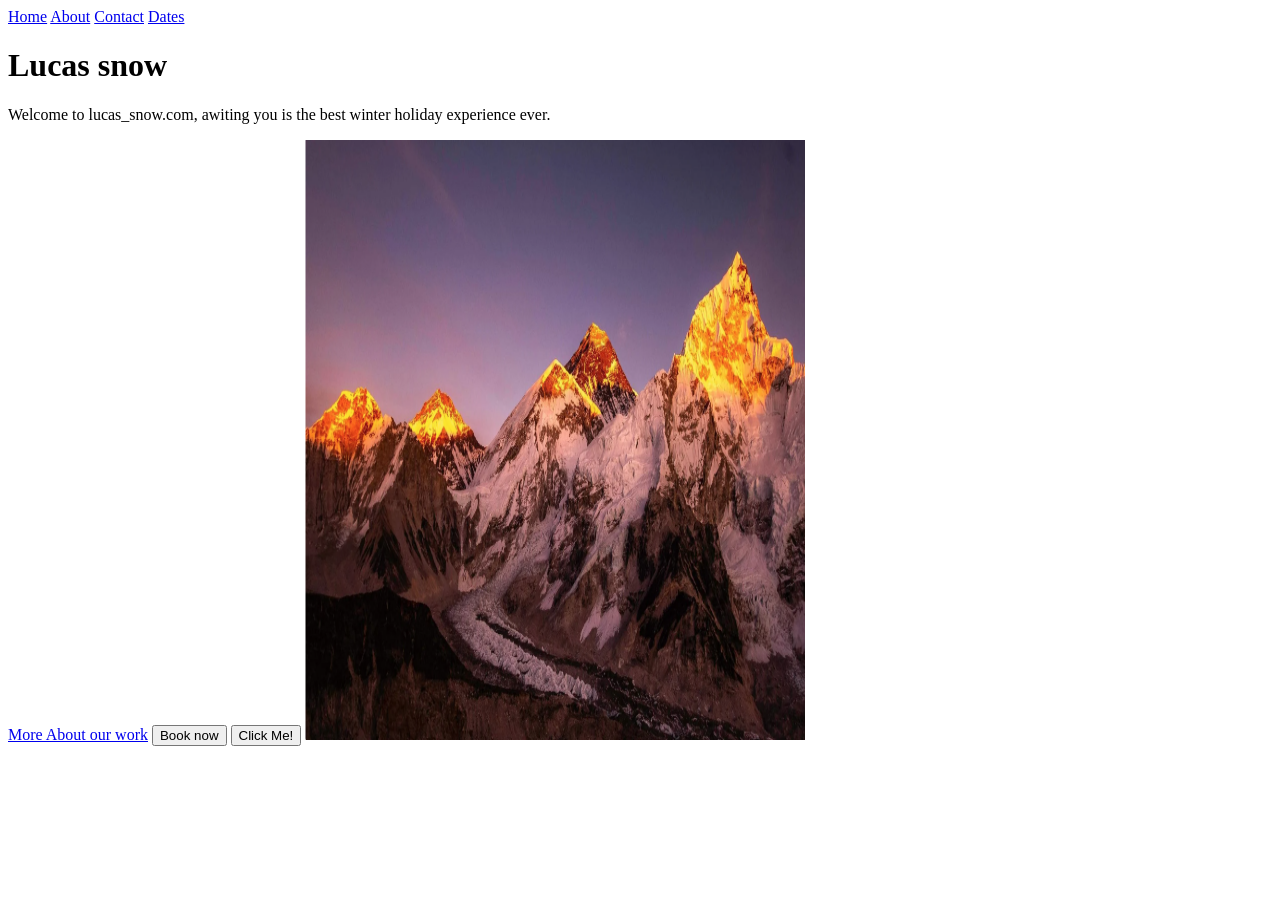
==== index.html @ 17554b2e "Rename Index.html to index.html" ====
<!DOCTYPE html>
<html>
<head>
<link rel="stylesheet" href="D:\Users\a00055100\Downloads\WebDev_Project_Lucas_snow\style.css">
<style> 

</style>
<title>Lucas_snow.com</title>
</head>
<body>
<div class="topnav">
  <a class="active" href="#home">Home</a>
  <a href="About.html">About</a>
  <a href="/Contact">Contact</a>
  <a href="Dates">Dates</a>
</div>

<h1 class="Headings">Lucas snow</h1>
<p>Welcome to lucas_snow.com, awiting you is the best winter holiday experience ever.</p>
<a href="https://github.com/codemode-sys/WebDev_Project_Lucas_snow">More About our work</a>
<button type="button">Book now</button>
<button type="button">Click Me!</button>
<img src="mountain.png" alt="snowy landsacpe" width="500" height="600">
</body>
</html>
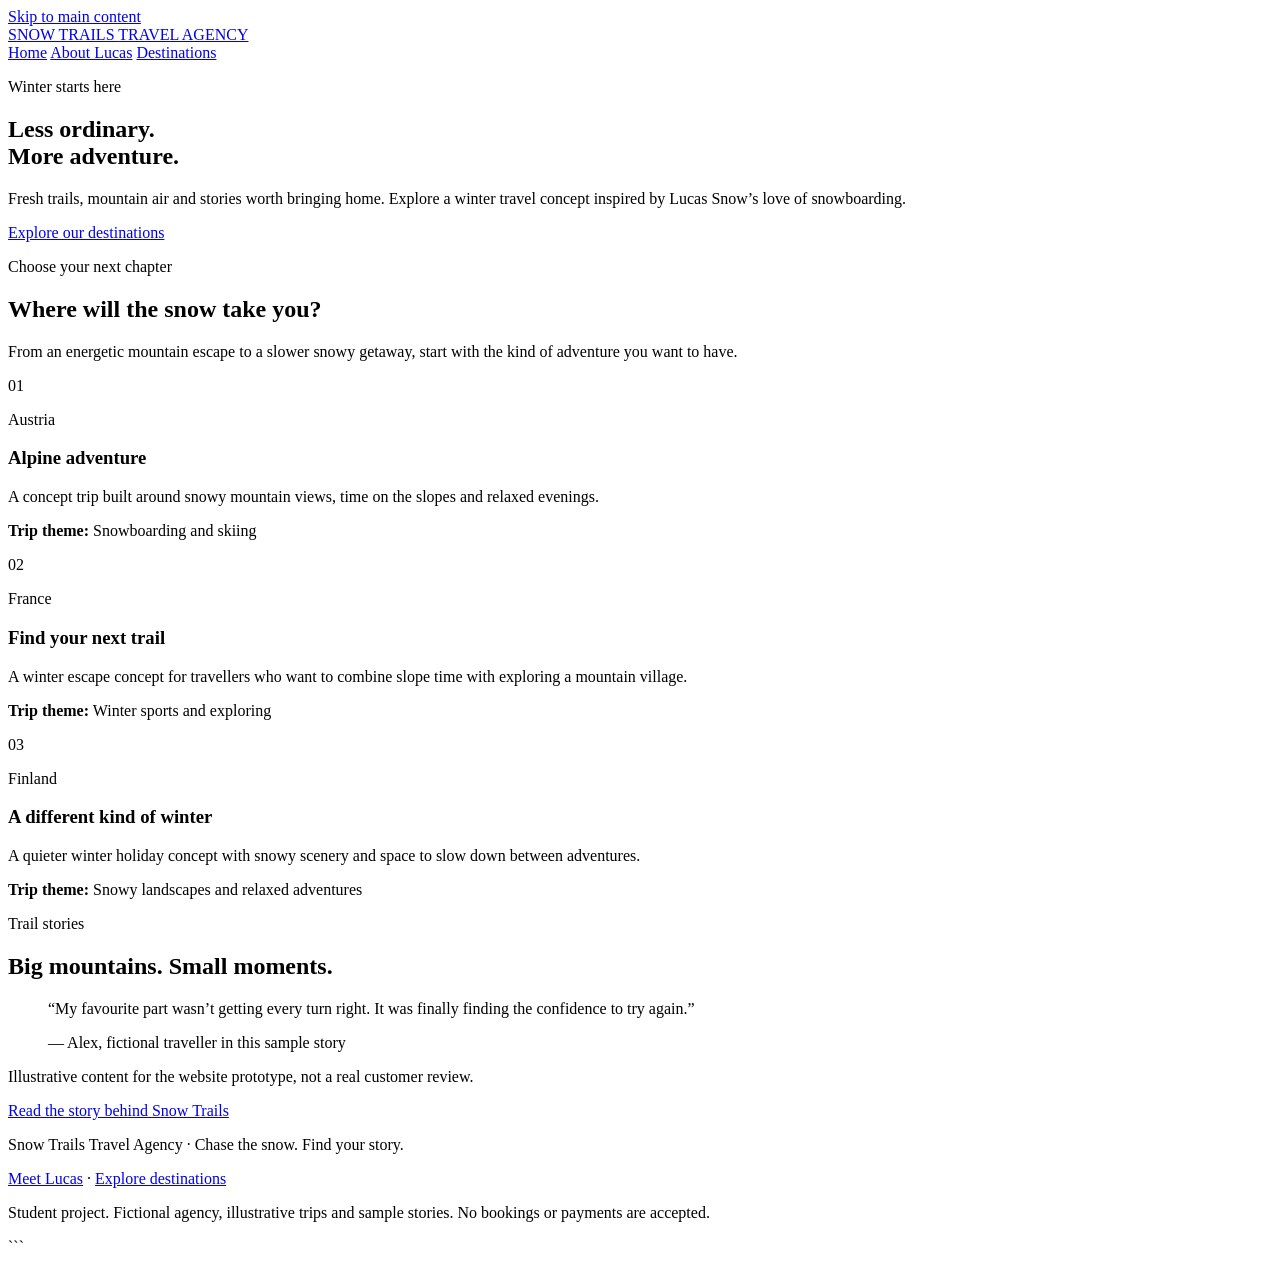
==== commit d19dfb4d: "Add files via upload" ====
--- a/index.html
+++ b/index.html
@@ -1,25 +1,235 @@
-<!DOCTYPE html>
-<html>
-<head>
-<link rel="stylesheet" href="D:\Users\a00055100\Downloads\WebDev_Project_Lucas_snow\style.css">
-<style> 
-
-</style>
-<title>Lucas_snow.com</title>
-</head>
-<body>
-<div class="topnav">
-  <a class="active" href="#home">Home</a>
-  <a href="About.html">About</a>
-  <a href="/Contact">Contact</a>
-  <a href="Dates">Dates</a>
-</div>
-
-<h1 class="Headings">Lucas snow</h1>
-<p>Welcome to lucas_snow.com, awiting you is the best winter holiday experience ever.</p>
-<a href="https://github.com/codemode-sys/WebDev_Project_Lucas_snow">More About our work</a>
-<button type="button">Book now</button>
-<button type="button">Click Me!</button>
-<img src="mountain.png" alt="snowy landsacpe" width="500" height="600">
-</body>
-</html>
+<!DOCTYPE html>
+<html lang="en">
+
+<head>
+    <meta charset="UTF-8">
+    <meta name="viewport" content="width=device-width, initial-scale=1.0">
+
+    <meta
+        name="description"
+        content="Snow Trails: a student website concept for Lucas Snow’s winter travel agency."
+    >
+
+    <title>Winter adventures | Snow Trails</title>
+
+    <link rel="stylesheet" href="css/style.css">
+</head>
+
+<body>
+
+    <!-- Skip Navigation -->
+    <a class="skip" href="#main">Skip to main content</a>
+
+    <!-- Header -->
+    <header class="site-header">
+        <div class="wrap header-inner">
+
+            <a class="brand" href="index.html">
+                SNOW TRAILS
+                <span>TRAVEL AGENCY</span>
+            </a>
+
+            <nav aria-label="Main navigation">
+                <a href="index.html" aria-current="page">Home</a>
+                <a href="about.html">About Lucas</a>
+                <a href="destinations.html">Destinations</a>
+            </nav>
+
+        </div>
+    </header>
+
+    <!-- Main Content -->
+    <main id="main">
+
+        <!-- Hero Section -->
+        <section class="hero">
+            <div class="wrap">
+
+                <p class="eyebrow">Winter starts here</p>
+
+                <h1>
+                    Less ordinary.<br>
+                    More adventure.
+                </h1>
+
+                <p>
+                    Fresh trails, mountain air and stories worth bringing
+                    home. Explore a winter travel concept inspired by
+                    Lucas Snow’s love of snowboarding.
+                </p>
+
+                <a class="button" href="destinations.html">
+                    Explore our destinations
+                </a>
+
+            </div>
+        </section>
+
+        <!-- Destinations Section -->
+        <section class="section">
+            <div class="wrap">
+
+                <p class="eyebrow">Choose your next chapter</p>
+
+                <h2>Where will the snow take you?</h2>
+
+                <p class="intro">
+                    From an energetic mountain escape to a slower
+                    snowy getaway, start with the kind of adventure
+                    you want to have.
+                </p>
+
+                <!-- Destination Cards -->
+                <div class="grid">
+
+                    <!-- Destination 01 -->
+                    <article class="card">
+
+                        <div class="number" aria-hidden="true">
+                            01
+                        </div>
+
+                        <div class="card-content">
+
+                            <p class="tag">Austria</p>
+
+                            <h3>Alpine adventure</h3>
+
+                            <p>
+                                A concept trip built around snowy
+                                mountain views, time on the slopes
+                                and relaxed evenings.
+                            </p>
+
+                            <p>
+                                <strong>Trip theme:</strong>
+                                Snowboarding and skiing
+                            </p>
+
+                        </div>
+
+                    </article>
+
+                    <!-- Destination 02 -->
+                    <article class="card">
+
+                        <div class="number" aria-hidden="true">
+                            02
+                        </div>
+
+                        <div class="card-content">
+
+                            <p class="tag">France</p>
+
+                            <h3>Find your next trail</h3>
+
+                            <p>
+                                A winter escape concept for travellers
+                                who want to combine slope time with
+                                exploring a mountain village.
+                            </p>
+
+                            <p>
+                                <strong>Trip theme:</strong>
+                                Winter sports and exploring
+                            </p>
+
+                        </div>
+
+                    </article>
+
+                    <!-- Destination 03 -->
+                    <article class="card">
+
+                        <div class="number" aria-hidden="true">
+                            03
+                        </div>
+
+                        <div class="card-content">
+
+                            <p class="tag">Finland</p>
+
+                            <h3>A different kind of winter</h3>
+
+                            <p>
+                                A quieter winter holiday concept with
+                                snowy scenery and space to slow down
+                                between adventures.
+                            </p>
+
+                            <p>
+                                <strong>Trip theme:</strong>
+                                Snowy landscapes and relaxed adventures
+                            </p>
+
+                        </div>
+
+                    </article>
+
+                </div>
+
+            </div>
+        </section>
+
+        <!-- Trail Stories Section -->
+        <section class="section stories">
+            <div class="wrap">
+
+                <p class="eyebrow">Trail stories</p>
+
+                <h2>Big mountains. Small moments.</h2>
+
+                <!-- Sample Traveller Story -->
+                <blockquote>
+
+                    <p>
+                        “My favourite part wasn’t getting every
+                        turn right. It was finally finding the
+                        confidence to try again.”
+                    </p>
+
+                    <footer>
+                        — Alex, fictional traveller in this sample story
+                    </footer>
+
+                </blockquote>
+
+                <p class="note">
+                    Illustrative content for the website prototype,
+                    not a real customer review.
+                </p>
+
+                <a href="about.html">
+                    Read the story behind Snow Trails
+                </a>
+
+            </div>
+        </section>
+
+    </main>
+
+    <!-- Footer -->
+    <footer class="site-footer">
+        <div class="wrap">
+
+            <p>
+                Snow Trails Travel Agency ·
+                Chase the snow. Find your story.
+            </p>
+
+            <p>
+                <a href="about.html">Meet Lucas</a> ·
+                <a href="destinations.html">Explore destinations</a>
+            </p>
+
+            <p class="footer-note">
+                Student project. Fictional agency, illustrative trips
+                and sample stories. No bookings or payments are accepted.
+            </p>
+
+        </div>
+    </footer>
+
+</body>
+</html>
+```
